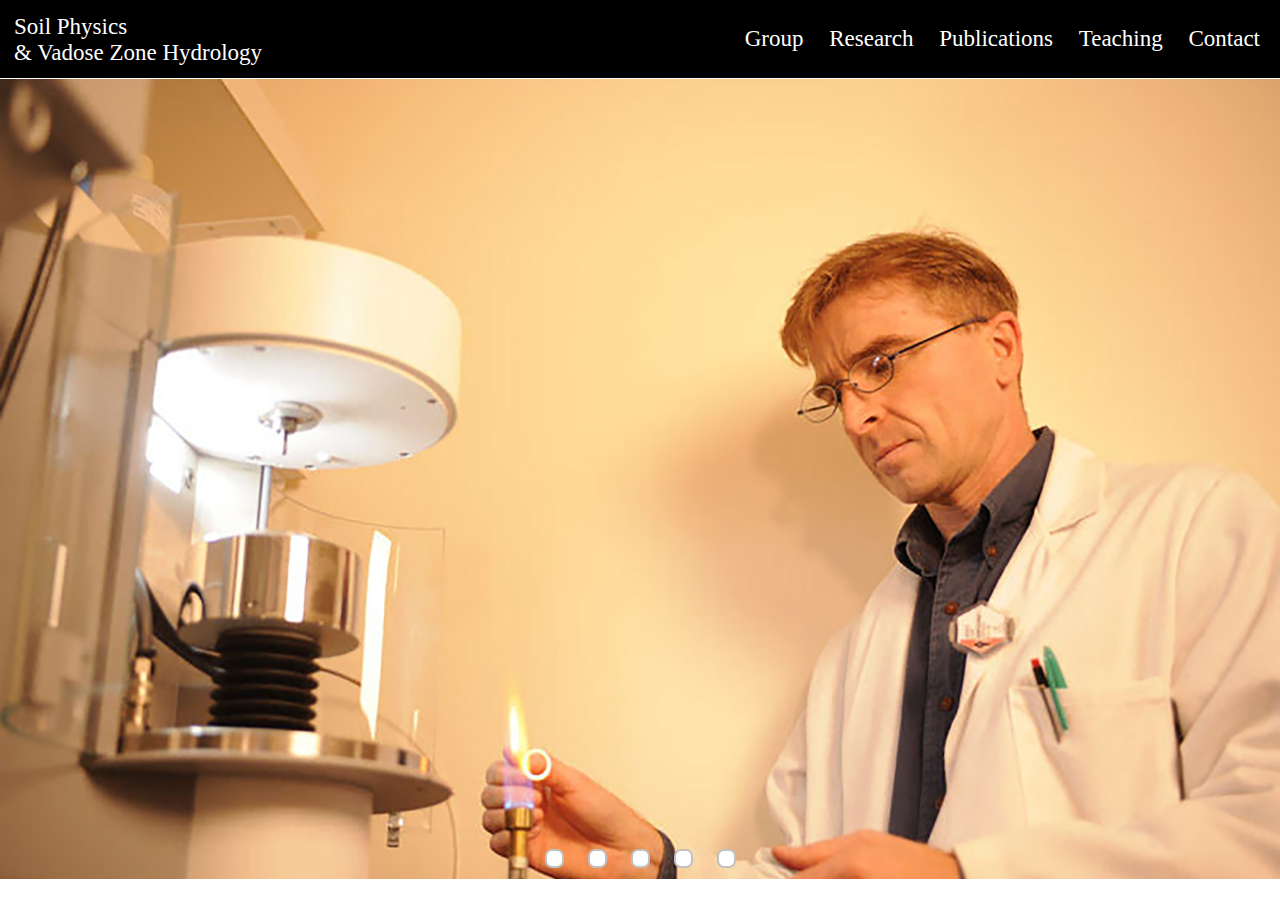
==== index.html @ 3a13abbf "Index.html with slideshow" ====
<html>
<head>

</head>
  <title>Markus Flury</title>
  <script src="https://ajax.googleapis.com/ajax/libs/jquery/3.5.1/jquery.min.js"></script>
  <link rel="stylesheet" href="scripts/style.css">
  <link rel="stylesheet" href="scripts/slideshow.css">
  <script type="application/javascript" src="scripts/slideshow.js"></script>
  <meta charset="UTF-8">
	<meta name="viewport" content="width=device-width, initial-scale=1.0" />

<body>
  <div id = "background">
    <div id = "header">
      <a href="" id = "title-link">Soil Physics <br>& Vadose Zone Hydrology</a>
      <div id = "menu">
          <a href = "">Group</a>
          <a href="">Research
          <a href ="">Publications</a>
          <a href="">Teaching</a>
          <a href="">Contact</a>
      </div>
    </div>

    <div id = "main">
      <div class="window">
        <span id="slide-1"></span>
        <span id="slide-2"></span>
        <span id="slide-3"></span>
        <span id="slide-4"></span>
        <span id="slide-5"></span>
        <div class="image-container">
          <div class = "grid-container">
            <div class = "grid-image1">
              <img src="assets/show1.jpg" class="slide">
            </div>
            <div class = "grid-image2">
              <img src="assets/show2.jpg" class="slide">
            </div>
            <div class = "grid-image3">
              <img src="assets/show3.jpg" class="slide">
            </div>
            <div class = "grid-image4">
              <img src="assets/show4.jpg" class="slide">
            </div>
            <div class = "grid-image5">
              <img src="assets/show5.jpg" class="slide">
            </div>
          </div>
        </div>
        <div class="button-container">
          <a href="#slide-1" class="slider-button"></a>
          <a href="#slide-2" class="slider-button"></a>
          <a href="#slide-3" class="slider-button"></a>
          <a href="#slide-4" class="slider-button"></a>
          <a href="#slide-5" class="slider-button"></a>
        </div>
      </div>
    </div>


    <div id = "footer">

    </div>
  </div>

</body>
</html>
---- scripts/style.css ----
.background {

}


#header {
  width: 100%;
  height: 50;
  position: fixed;
  top: 0px;
  left: 0px;
  background-color: black;
  opacity: 1;
  padding: 14px;
  font-size: 23px;

  z-index:3;
}


#main {
  top: 79px;
  position: absolute;
  width:100%;
  left: 0px;
}

#menu {
  width:fit-content;
  height: 50;
  position: fixed;
  top:0px;
  right:0px;
  text-align: right;
  margin-right: 10px;
  padding-top: 26px;

}

a {
  opacity: 1;
  text-decoration: none;
  transition: all ease-in-out .5s;
  color: white;
  margin: 10px;
  z-index:9999999;
  font-family: "Trebuchet MS";
}

#title-link {
  margin: 0px;
}

a:hover {
  border-color: white;
  opacity: .85;

}



body {
  background-color: white;
}
---- scripts/slideshow.css ----
.window {
    width: 100%;
    height: 800px;
    margin-left: auto;
    margin-right: auto;
    overflow: hidden;
    text-align: center;
}

.grid-container {
    display: grid;
    grid-template-columns: 100% 100% 100% 100% 100%;
    grid-gap: 0px;
}

.image-container {
  width: 100%;
  height: 800px;
  position: relative;
  transition: left 2s;
  -webkit-transition: left 2s;
  -moz-transition: left 2s;
  -o-transition: left 2s;
}

.image-contained > div {
  display: inline-block;
}

.slide {
  margin: 0;
  padding: 0;
  height: auto;
  width:100%;
  animation-duration: 3s;
  /* animation-name: slidein; */
}

.button-container {
  top: -40px;
  position: relative;

}

.slider-button {
	    display: inline-block;
	    height: 15px;
	    width: 15px;
	    border-radius: 7px;
	    background-color: white;
      border-style: solid;
      border-color: #c1c1c1;
      border-width: 2.6;
	}

#slide-1:target ~ .image-container {
  left: 0;
}

#slide-2:target ~ .image-container {
  left: -100%;
}

#slide-3:target ~ .image-container {
  left: -200%;
}

#slide-4:target ~ .image-container {
  left: -300%;
}

#slide-5:target ~ .image-container {
  left: -400%;
}

@keyframes slidein {
  from {
    transform: translateX(0%);
  }

  to {
    transform: translateX(-100%);
  }
}
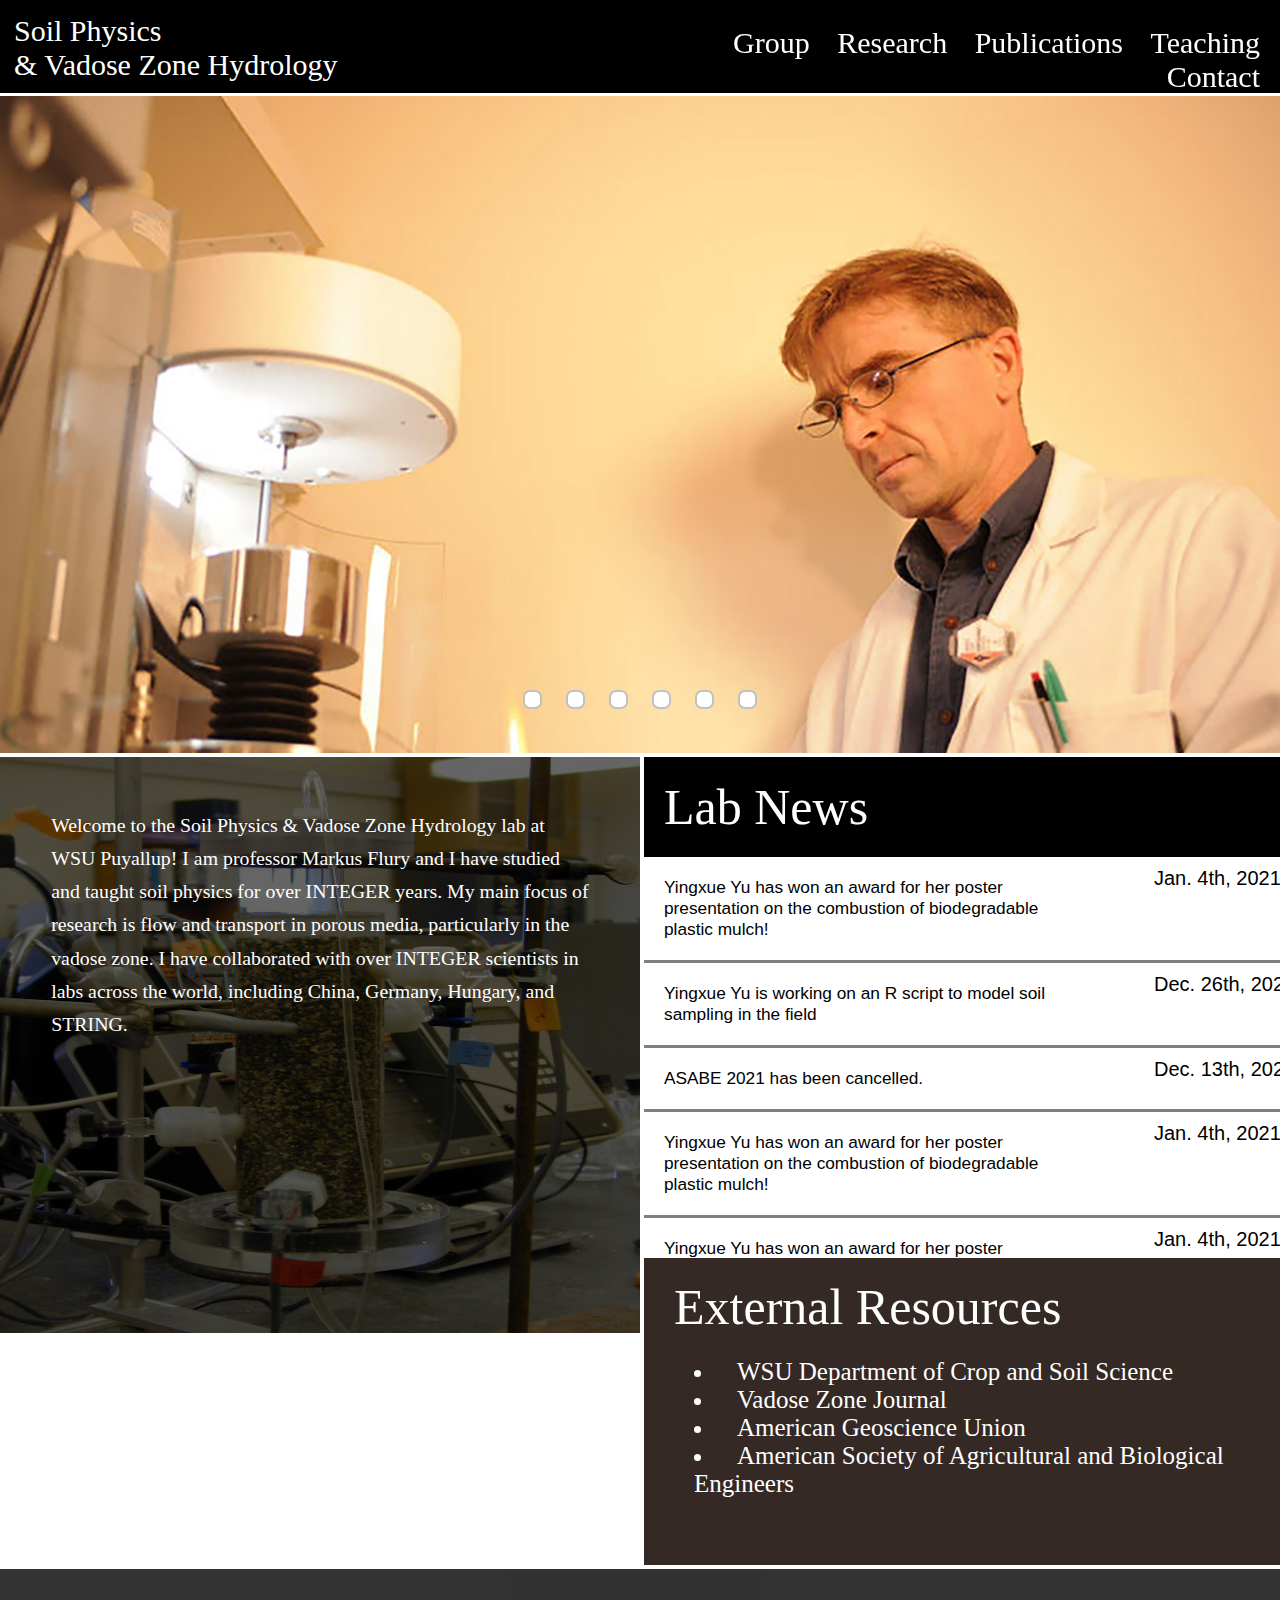
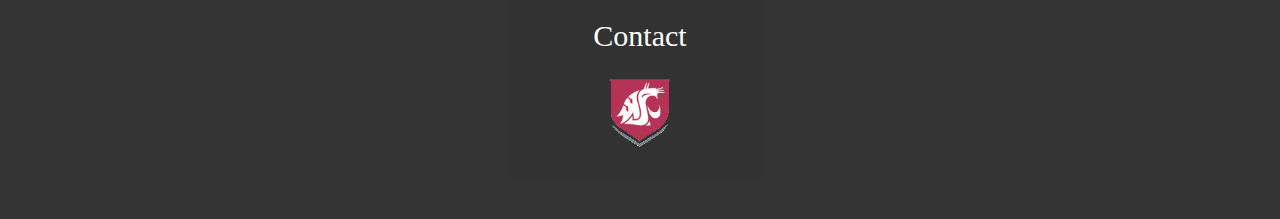
==== commit 0de988af: "Index.html complete, with filler text, no js" ====
--- a/index.html
+++ b/index.html
@@ -6,14 +6,15 @@
   <script src="https://ajax.googleapis.com/ajax/libs/jquery/3.5.1/jquery.min.js"></script>
   <link rel="stylesheet" href="scripts/style.css">
   <link rel="stylesheet" href="scripts/slideshow.css">
-  <script type="application/javascript" src="scripts/slideshow.js"></script>
+  <script type="text/x-javascript" src="scripts/vadose-scrape.js"></script>
   <meta charset="UTF-8">
 	<meta name="viewport" content="width=device-width, initial-scale=1.0" />
 
 <body>
-  <div id = "background">
     <div id = "header">
-      <a href="" id = "title-link">Soil Physics <br>& Vadose Zone Hydrology</a>
+      <div class = "title-link">
+      <a href="index.html" class = "title-link">Soil Physics <br>& Vadose Zone Hydrology</a>
+    </div>
       <div id = "menu">
           <a href = "">Group</a>
           <a href="">Research
@@ -24,14 +25,15 @@
     </div>
 
     <div id = "main">
-      <div class="window">
+      <div class="slideshow">
         <span id="slide-1"></span>
         <span id="slide-2"></span>
         <span id="slide-3"></span>
         <span id="slide-4"></span>
         <span id="slide-5"></span>
+        <span id="slide-6"></span>
         <div class="image-container">
-          <div class = "grid-container">
+          <div class = "slideshow-grid">
             <div class = "grid-image1">
               <img src="assets/show1.jpg" class="slide">
             </div>
@@ -47,6 +49,9 @@
             <div class = "grid-image5">
               <img src="assets/show5.jpg" class="slide">
             </div>
+            <div class = "grid-image6">
+              <img src="assets/show6.jpg" class="slide">
+            </div>
           </div>
         </div>
         <div class="button-container">
@@ -55,13 +60,124 @@
           <a href="#slide-3" class="slider-button"></a>
           <a href="#slide-4" class="slider-button"></a>
           <a href="#slide-5" class="slider-button"></a>
+          <a href="#slide-6" class="slider-button"></a>
         </div>
       </div>
+
+      <div id = "bottom-half-grid">
+        <div id = "left-column">
+            <img src="assets/column.jpg" id = "column-image">
+            <div id = "welcome-text">
+              Welcome to the Soil Physics & Vadose Zone Hydrology lab at WSU
+              Puyallup! I am professor Markus Flury and I have studied and
+              taught soil physics for over INTEGER years. My main focus of
+              research is flow and transport in porous media, particularly in
+              the vadose zone. I have collaborated with over INTEGER scientists
+              in labs across the world, including China, Germany, Hungary, and
+              STRING.
+            </div>
+            <!-- </div> -->
+            <div id = "podcast">
+              <iframe width="100%" height="100%" scrolling="no" frameborder="no" allow="autoplay" src="https://w.soundcloud.com/player/?url=https%3A//api.soundcloud.com/tracks/964019272&color=%23cd3040&auto_play=false&hide_related=false&show_comments=true&show_user=true&show_reposts=false&show_teaser=true&visual=true"></iframe>
+              <div id = "soundcloud">
+                <a href="https://soundcloud.com/andrew-flury-495103738" title="Andrew Flury" target="_blank">Andrew Flury</a>
+                <a href="https://soundcloud.com/andrew-flury-495103738/markus-flury-on-the-plastic-shift" title="Markus Flury on The Plastic Shift" target="_blank">Markus Flury on The Plastic Shift</a>
+              </div>
+            </div>
+        </div>
+        <div id = "right-column">
+            <div id = "lab-news">
+              <div id = "lab-header">
+                <div id = "lab-title">
+                  Lab News
+                </div>
+              </div>
+              <div class = "entries">
+                <div class = "entry">
+                  <div class = "entry-text">
+                    Yingxue Yu has won an award for her poster presentation on the
+                    combustion of biodegradable plastic mulch!
+                  </div>
+                  <div class = "date">
+                      Jan. 4th, 2021
+                  </div>
+                </div>
+                <div class = "entry">
+                  <div class = "entry-text">
+                    Yingxue Yu is working on an R script to model soil sampling in
+                    the field
+                  </div>
+                  <div class = "date">
+                      Dec. 26th, 2020
+                  </div>
+                </div>
+                <div class = "entry">
+                  <div class = "entry-text">
+                    ASABE 2021 has been cancelled.
+                  </div>
+                  <div class = "date">
+                      Dec. 13th, 2020
+                  </div>
+                </div>
+                <div class = "entry">
+                  <div class = "entry-text">
+                    Yingxue Yu has won an award for her poster presentation on the
+                    combustion of biodegradable plastic mulch!
+                  </div>
+                  <div class = "date">
+                      Jan. 4th, 2021
+                  </div>
+                </div>
+                <div class = "entry">
+                  <div class = "entry-text">
+                    Yingxue Yu has won an award for her poster presentation on the
+                    combustion of biodegradable plastic mulch!
+                  </div>
+                  <div class = "date">
+                      Jan. 4th, 2021
+                  </div>
+                </div>
+                <div class = "entry">
+                  <div class = "entry-text">
+                    Yingxue Yu has won an award for her poster presentation on the
+                    combustion of biodegradable plastic mulch!
+                  </div>
+                  <div class = "date">
+                      Jan. 4th, 2021
+                  </div>
+                </div>
+                <div class = "entry">
+                  <div class = "entry-text">
+                    Yingxue Yu has won an award for her poster presentation on the
+                    combustion of biodegradable plastic mulch!
+                  </div>
+                  <div class = "date">
+                      Jan. 4th, 2021
+                  </div>
+                </div>
+              </div>
+            </div>
+
+            <div id = "external-resources">
+              <div id = "external-resource-header">
+                <div id = "external-resource-header-text">
+                  External Resources
+                </div>
+              </div>
+              <div id = "external-resource-links">
+                <li><a href="https://duckduckgo.com/?t=ffab&q=wsu+crop+and+soil+science&ia=web"
+                  target="_blank">WSU Department of Crop and Soil Science</a></li>
+                <li><a href="https://acsess.onlinelibrary.wiley.com/journal/15391663" target="_blank">Vadose Zone Journal</a></li>
+                <li><a href="https://www.agu.org/" target="_blank">American Geoscience Union</a></li>
+                <li><a href="https://www.asabe.org/" target="_blank">American Society of Agricultural and Biological Engineers</a></li>
+              </div>
+        </div>
+
+      </div>
     </div>
-
-
     <div id = "footer">
-
+      <a href="mailto: flury@wsu.edu">Contact</a> <br>
+      <a href="https://css.wsu.edu/people/faculty/markus-flury/" target="_blank"><img src="assets/wsu.png" id="wsu-icon"></a>
     </div>
   </div>
 
--- a/scripts/style.css
+++ b/scripts/style.css
@@ -1,32 +1,47 @@
-.background {
-
-}
-
+/*Universal styles */
+
+a {
+  opacity: 1;
+  text-decoration: none;
+  transition: all ease-in-out .5s;
+  color: white;
+  margin: 10px;
+  z-index:9999999;
+}
+
+a:hover {
+  border-color: white;
+  opacity: .85;
+}
+
+html, body {
+    margin: 0;
+    padding: 0;
+}
+
+body {
+  background-color: white;
+  font-family: "Trebuchet MS";
+}
+
+/* Header stuff */
 
 #header {
   width: 100%;
-  height: 50;
+  height: 65;
   position: fixed;
   top: 0px;
   left: 0px;
   background-color: black;
   opacity: 1;
   padding: 14px;
-  font-size: 23px;
-
-  z-index:3;
-}
-
-
-#main {
-  top: 79px;
-  position: absolute;
-  width:100%;
-  left: 0px;
+  font-size: 30px;
+  z-index: 3;
 }
 
 #menu {
-  width:fit-content;
+  width:50%;
+  height: fit-content;
   height: 50;
   position: fixed;
   top:0px;
@@ -34,31 +49,209 @@
   text-align: right;
   margin-right: 10px;
   padding-top: 26px;
-
-}
-
-a {
+  z-index: 2;
+}
+
+.title-link {
+  padding: 0px;
+  z-index:99999999;
+  margin: 0px;
+  width: 30%;
+}
+
+
+/* Main body */
+
+#main {
+  position: relative;
+  top: 93px;
+  width:100%;
+  height: 80vw;
+  z-index: 0;
+}
+
+#bottom-half-grid {
+  display: grid;
+  width: 100%;
+  grid-template-columns: 50% 50%;
+  grid-gap: 4px;
+  position: relative;
+  top: 7px;
+}
+
+
+#left-column {
+  height: 45vw;
+  display: inline-block;
+  position: relative;
+}
+
+#column-image {
+  height: 100%;
+  width: 100%;
+  position: relative;
+  z-index: 0;
+}
+
+#welcome-background {
+  height: 100%;
+  width: 100%;
+  position: absolute;
+  background: black;
+  opacity: .8;
+}
+
+#welcome-text {
+  color: white;
+  position: absolute;
+  top: 0px;
+  bottom: 0px;
+  background-color: rgba(0, 0, 0, .6);
+  font-size: 1.55vw;
+  z-index: 1;
+  padding: 4vw;
+  text-align: left;
+  line-height: 2.6vw;
+}
+
+#soundcloud {
+  font-size: 10px;
+  color: #cccccc;
+  word-break: normal;
+  overflow: hidden;
+  white-space: nowrap;
+  text-overflow: ellipsis;
+  font-family: Interstate,Lucida Grande,Lucida Sans Unicode,Lucida Sans,Garuda,Verdana,Tahoma,sans-serif;
+  font-weight: 100;"
+}
+
+#podcast {
+  height: 18.7vw;
+  width: 100%;
+}
+
+#right-column {
+  height: 60vw;
+  /* margin: 10px; */
+  display: inline-block;
+  background-color: #996515;
   opacity: 1;
-  text-decoration: none;
-  transition: all ease-in-out .5s;
-  color: white;
+  color: black;
+  font-size: 1.95vw;
+}
+
+
+#lab-news {
+  height: 60%;
+  background-color: #000000;
+  color: white;
+  padding: 20px;
+  position: relative;
+}
+
+#lab-header {
+  z-index: 5;
+  position: absolute;
+  background-color: inherit;
+  height: 89px;
+  width: 100%;
+  top: 0px;
+  left: 0px;
+  padding-left: 0px;
+}
+
+#lab-title {
+  position: absolute;
+  top: 23%;
+  left: 20px;
+  font-size: 50px;
+}
+
+
+.entries {
+  overflow-x: hidden;
+  overflow-y: auto;
+  height: 100%;
+  position: absolute;
+  left: -0px;
+  top: 0px;
+  z-index: 0;
+  font-family: Arial;
+}
+
+
+
+.entry {
+  padding: 20px;
+  width: 100%;
+  font-size: 1.35vw;
+  position: relative;
+  background-color: rgba(255, 255, 255, 1);
+  border-bottom-style: solid;
+  border-color: grey;
+  top: 100px;
+  color: black;
+}
+
+.entry-text {
+  width: 60%;
+
+}
+
+.date {
+  height: 100%;
+  right: -30px;
+  width: 200px;
+  top:10;
+  position: absolute;
+  font-size: 20px;
+}
+
+
+#external-resources {
+  height: 40%;
+  background-color: #342925;
+  font-size: 50px;
+  position: relative;
+  left: 0;
+  color: white;
+}
+
+#external-resource-header {
+  color: white;
+  position: absolute;
+  top: 20px;
+  left: 30px;
+
+}
+
+
+#external-resource-links {
+  font-size: 25px;
+  position: absolute;
+  top: 100px;
+  left: 50px;
+}
+/* Footer stuff */
+
+#footer {
+  width: 100%;
+  height: 150px;
+  background-color: black;
+  opacity: .8;
+  color: white;
+  text-align: center;
+  position: relative;
+  padding-top: 50px;
+  padding-bottom: 50px;
+  bottom: 0;
+  font-size: 30px;
+  margin-top: 11px;
+  top: 40px;
+}
+
+#wsu-icon {
+  width: 90px;
+  height: 90px;
   margin: 10px;
-  z-index:9999999;
-  font-family: "Trebuchet MS";
-}
-
-#title-link {
-  margin: 0px;
-}
-
-a:hover {
-  border-color: white;
-  opacity: .85;
-
-}
-
-
-
-body {
-  background-color: white;
-}
+}
--- a/scripts/slideshow.css
+++ b/scripts/slideshow.css
@@ -1,57 +1,83 @@
-.window {
-    width: 100%;
-    height: 800px;
-    margin-left: auto;
-    margin-right: auto;
-    overflow: hidden;
-    text-align: center;
+.slideshow {
+  width: 100%;
+  height: auto;
+  margin-left: auto;
+  margin-right: auto;
+  overflow: hidden;
+  text-align: center;
+  position:relative;
+  top: 3px;
 }
 
-.grid-container {
-    display: grid;
-    grid-template-columns: 100% 100% 100% 100% 100%;
-    grid-gap: 0px;
+.slideshow-grid {
+  display: grid;
+  grid-template-columns: 100% 100% 100% 100% 100% 100%;
+  grid-gap: 0px;
+
 }
+
+/* .image-container > * {
+  animation: 15s autoplay infinite ease-in-out;
+} */
+
+@keyframes autoplay {
+  0% {left: 100%} /*Where the first picture starts*/
+  4% {left: 0%}
+  16.67% {left: 0%}
+  20.67% {left: -100%}
+  33.33% {left: -100%}
+  37.33% {left: -200%}
+  50% {left:-200%}
+  54% {left: -300%}
+  66.67% {left:-300%}
+  70.67% {left: -400%}
+  83.33% {left: -400%}
+  87.33% {left: -500%}
+  100% {left: -500%}
+
+
+}
+
 
 .image-container {
   width: 100%;
-  height: 800px;
+  height: 60%;
   position: relative;
   transition: left 2s;
   -webkit-transition: left 2s;
   -moz-transition: left 2s;
   -o-transition: left 2s;
+  animation: 18s autoplay infinite ease-in-out;
 }
 
-.image-contained > div {
-  display: inline-block;
-}
 
 .slide {
   margin: 0;
   padding: 0;
   height: auto;
   width:100%;
-  animation-duration: 3s;
   /* animation-name: slidein; */
 }
 
 .button-container {
-  top: -40px;
+  top: -30px;
   position: relative;
+  z-index: 99999999;
+
 
 }
+.slider-button {
+  display: inline-block;
+  height: 15px;
+  width: 15px;
+  border-radius: 7px;
+  background-color: white;
+  border-style: solid;
+  border-color: #c1c1c1;
+  border-width: 2.6;
+}
 
-.slider-button {
-	    display: inline-block;
-	    height: 15px;
-	    width: 15px;
-	    border-radius: 7px;
-	    background-color: white;
-      border-style: solid;
-      border-color: #c1c1c1;
-      border-width: 2.6;
-	}
+
 
 #slide-1:target ~ .image-container {
   left: 0;
@@ -73,12 +99,6 @@
   left: -400%;
 }
 
-@keyframes slidein {
-  from {
-    transform: translateX(0%);
-  }
-
-  to {
-    transform: translateX(-100%);
-  }
+#slide-6:target ~ .image-container {
+  left: -500%;
 }
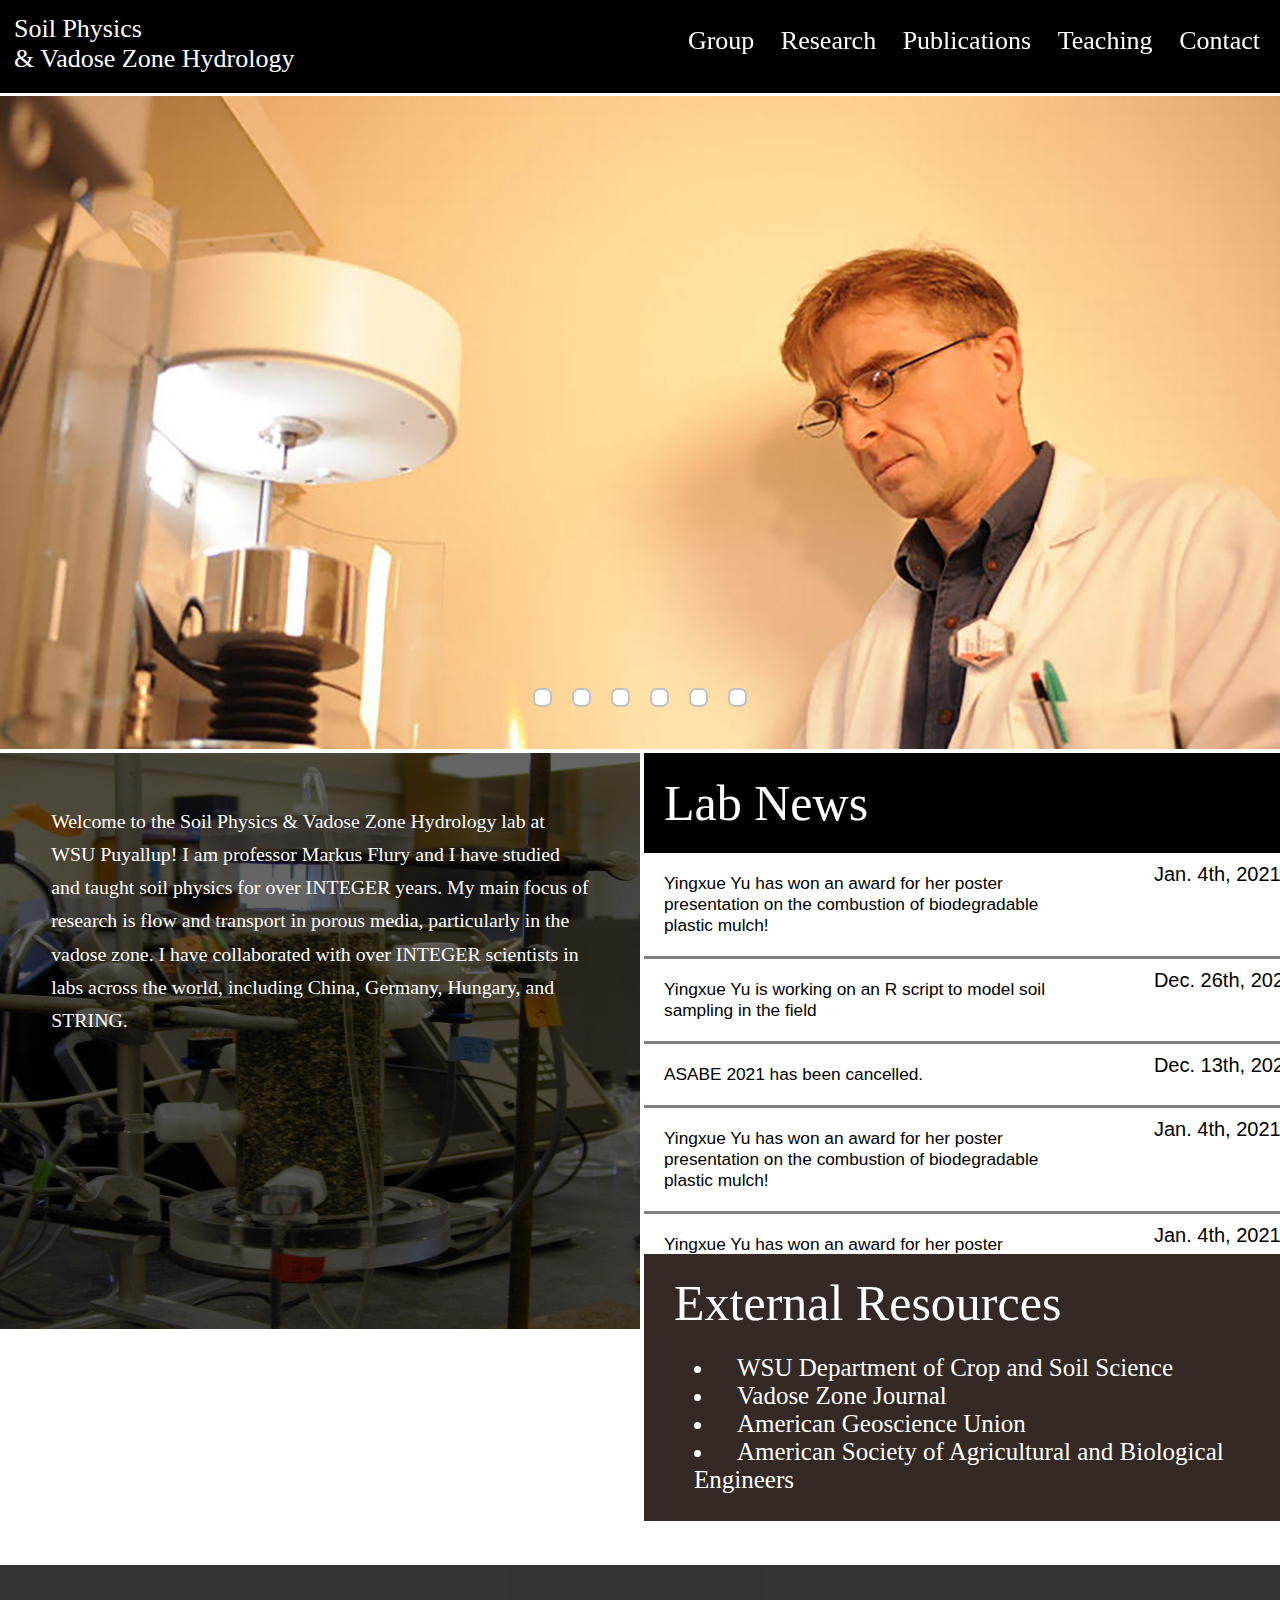
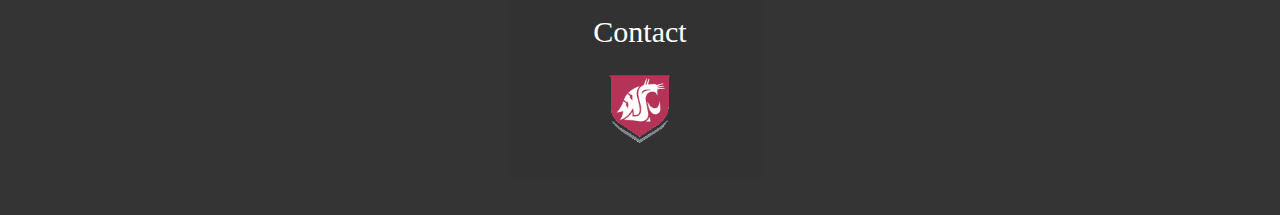
==== commit 129be39e: "Slideshow buttons working" ====
--- a/index.html
+++ b/index.html
@@ -6,7 +6,7 @@
   <script src="https://ajax.googleapis.com/ajax/libs/jquery/3.5.1/jquery.min.js"></script>
   <link rel="stylesheet" href="scripts/style.css">
   <link rel="stylesheet" href="scripts/slideshow.css">
-  <script type="text/x-javascript" src="scripts/vadose-scrape.js"></script>
+  <script type="text/javascript" src="scripts/slideshow.js"></script>
   <meta charset="UTF-8">
 	<meta name="viewport" content="width=device-width, initial-scale=1.0" />
 
@@ -52,15 +52,33 @@
             <div class = "grid-image6">
               <img src="assets/show6.jpg" class="slide">
             </div>
+            <div class = "grid-image7">
+              <img src="assets/show1.jpg" class="slide">
+            </div>
+            <div class = "grid-image2">
+              <img src="assets/show2.jpg" class="slide">
+            </div>
+            <div class = "grid-image3">
+              <img src="assets/show3.jpg" class="slide">
+            </div>
+            <div class = "grid-image4">
+              <img src="assets/show4.jpg" class="slide">
+            </div>
+            <div class = "grid-image5">
+              <img src="assets/show5.jpg" class="slide">
+            </div>
+            <div class = "grid-image6">
+              <img src="assets/show6.jpg" class="slide">
+            </div>
           </div>
         </div>
         <div class="button-container">
-          <a href="#slide-1" class="slider-button"></a>
-          <a href="#slide-2" class="slider-button"></a>
-          <a href="#slide-3" class="slider-button"></a>
-          <a href="#slide-4" class="slider-button"></a>
-          <a href="#slide-5" class="slider-button"></a>
-          <a href="#slide-6" class="slider-button"></a>
+          <div class="slider-button" id = "button1"></div>
+          <div class="slider-button" id = "button2"></div>
+          <div class="slider-button" id = "button3"></div>
+          <div class="slider-button" id = "button4"></div>
+          <div class="slider-button" id = "button5"></div>
+          <div class="slider-button" id = "button6"></div>
         </div>
       </div>
 
--- a/scripts/style.css
+++ b/scripts/style.css
@@ -17,6 +17,7 @@
 html, body {
     margin: 0;
     padding: 0;
+    width: 100%;
 }
 
 body {
@@ -35,7 +36,7 @@
   background-color: black;
   opacity: 1;
   padding: 14px;
-  font-size: 30px;
+  font-size: 26px;
   z-index: 3;
 }
 
@@ -73,10 +74,11 @@
 #bottom-half-grid {
   display: grid;
   width: 100%;
-  grid-template-columns: 50% 50%;
+  grid-template-columns: 50% 49.5%;
   grid-gap: 4px;
   position: relative;
   top: 7px;
+  overflow: hidden;
 }
 
 
@@ -133,6 +135,7 @@
 #right-column {
   height: 60vw;
   /* margin: 10px; */
+  width: 101%;
   display: inline-block;
   background-color: #996515;
   opacity: 1;
--- a/scripts/slideshow.css
+++ b/scripts/slideshow.css
@@ -1,41 +1,131 @@
 .slideshow {
   width: 100%;
   height: auto;
-  margin-left: auto;
-  margin-right: auto;
+  margin-left: 0px;
+  margin-right: 0px;
   overflow: hidden;
   text-align: center;
-  position:relative;
+  position: relative;
   top: 3px;
 }
 
 .slideshow-grid {
   display: grid;
-  grid-template-columns: 100% 100% 100% 100% 100% 100%;
+  grid-template-columns: 100% 100% 100% 100% 100% 100% 100% 100% 100% 100% 100% 100%;
   grid-gap: 0px;
+  margin: 0px;
+  width: 100%;
+  position: relative;
 
 }
 
-/* .image-container > * {
-  animation: 15s autoplay infinite ease-in-out;
-} */
 
-@keyframes autoplay {
-  0% {left: 100%} /*Where the first picture starts*/
-  4% {left: 0%}
-  16.67% {left: 0%}
-  20.67% {left: -100%}
-  33.33% {left: -100%}
-  37.33% {left: -200%}
-  50% {left:-200%}
-  54% {left: -300%}
-  66.67% {left:-300%}
-  70.67% {left: -400%}
-  83.33% {left: -400%}
-  87.33% {left: -500%}
-  100% {left: -500%}
+/*Animation starting at photo 1 */
+@keyframes autoplay1 {
+  0% {left: 0%} /*Where the first picture starts*/
+  12.67% {left: 0%}
+  16.67% {left: -100%}
+  29.33% {left: -100%}
+  33.33% {left: -200%}
+  46% {left:-200%}
+  50% {left: -300%}
+  62.67% {left:-300%}
+  66.67% {left: -400%}
+  79.33% {left: -400%}
+  83.33% {left: -500%}
+  96% {left: -500%}
+  100% {left: -600%}
+}
 
 
+/*Animation starting at photo 2 */
+@keyframes autoplay2 {
+  0% {left: -100%} /*Where the first picture starts*/
+  12.67% {left: -100%}
+  16.67% {left: -200%}
+  29.33% {left: -200%}
+  33.33% {left: -300%}
+  46% {left:-300%}
+  50% {left: -400%}
+  62.67% {left:-400%}
+  66.67% {left: -500%}
+  79.33% {left: -500%}
+  83.33% {left: -600%}
+  96% {left: -600%}
+  100% {left: -700%}
+}
+
+/*Animation starting at photo 3 */
+@keyframes autoplay3 {
+  0% {left: -200%} /*Where the first picture starts*/
+  12.67% {left: -200%}
+  16.67% {left: -300%}
+  29.33% {left: -300%}
+  33.33% {left: -400%}
+  46% {left:-400%}
+  50% {left: -500%}
+  62.67% {left:-500%}
+  66.67% {left: -600%}
+  79.33% {left: -600%}
+  83.33% {left: -700%}
+  96% {left: -700%}
+  100% {left: -800%}
+}
+
+/*Animation starting at photo 4 */
+@keyframes autoplay4 {
+  0% {left: -300%} /*Where the first picture starts*/
+  12.67% {left: -300%}
+  16.67% {left: -400%}
+  29.33% {left: -400%}
+  33.33% {left: -500%}
+  46% {left:-500%}
+  50% {left: -600%}
+  62.67% {left:-600%}
+  66.67% {left: -700%}
+  79.33% {left: -700%}
+  83.33% {left: -800%}
+  96% {left: -800%}
+  100% {left: -900%}
+}
+
+/*Animation starting at photo 5 */
+@keyframes autoplay5 {
+  0% {left: -400%} /*Where the first picture starts*/
+  12.67% {left: -400%}
+  16.67% {left: -500%}
+  29.33% {left: -500%}
+  33.33% {left: -600%}
+  46% {left:-600%}
+  50% {left: -700%}
+  62.67% {left:-700%}
+  66.67% {left: -800%}
+  79.33% {left: -800%}
+  83.33% {left: -900%}
+  96% {left: -900%}
+  100% {left: -1000%}
+}
+
+/*Animation starting at photo 6 */
+@keyframes autoplay6 {
+  0% {left: -500%} /*Where the first picture starts*/
+  12.67% {left: -500%}
+  16.67% {left: -600%}
+  29.33% {left: -600%}
+  33.33% {left: -700%}
+  46% {left:-700%}
+  50% {left: -800%}
+  62.67% {left:-800%}
+  66.67% {left: -900%}
+  79.33% {left: -900%}
+  83.33% {left: -1000%}
+  96% {left: -1000%}
+  100% {left: -1100%}
+}
+
+@keyframes slide-by-1 {
+  0% {left: -100%}
+  100% {left: 0%}
 }
 
 
@@ -47,7 +137,7 @@
   -webkit-transition: left 2s;
   -moz-transition: left 2s;
   -o-transition: left 2s;
-  animation: 18s autoplay infinite ease-in-out;
+  animation: 24s autoplay1 infinite ease-in-out;
 }
 
 
@@ -56,14 +146,13 @@
   padding: 0;
   height: auto;
   width:100%;
-  /* animation-name: slidein; */
 }
 
 .button-container {
   top: -30px;
   position: relative;
   z-index: 99999999;
-
+  display: inline-block;
 
 }
 .slider-button {
@@ -75,30 +164,12 @@
   border-style: solid;
   border-color: #c1c1c1;
   border-width: 2.6;
+  cursor: pointer;
+  margin: 8px;
+  transition: all ease-in-out .2s;
 }
 
-
-
-#slide-1:target ~ .image-container {
-  left: 0;
+.slider-button:hover {
+  border-color: white;
+  opacity: .85;
 }
-
-#slide-2:target ~ .image-container {
-  left: -100%;
-}
-
-#slide-3:target ~ .image-container {
-  left: -200%;
-}
-
-#slide-4:target ~ .image-container {
-  left: -300%;
-}
-
-#slide-5:target ~ .image-container {
-  left: -400%;
-}
-
-#slide-6:target ~ .image-container {
-  left: -500%;
-}
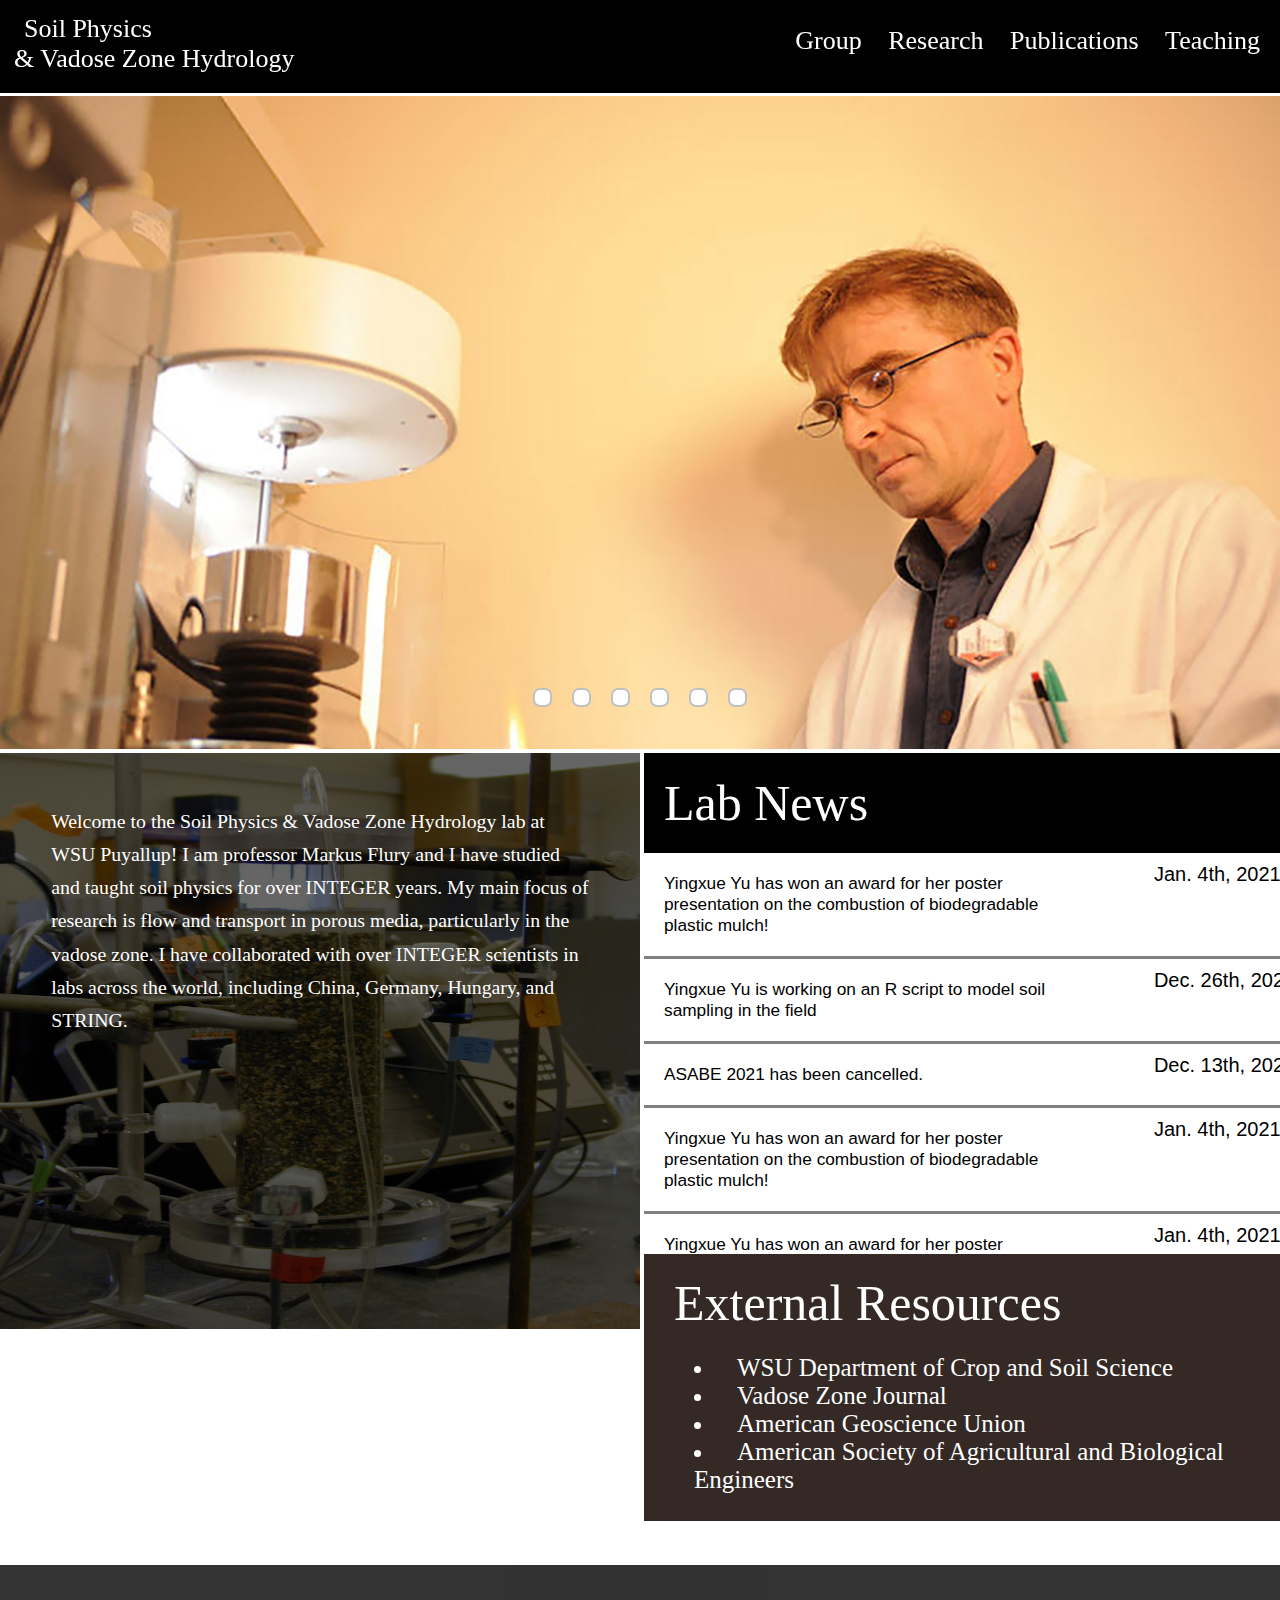
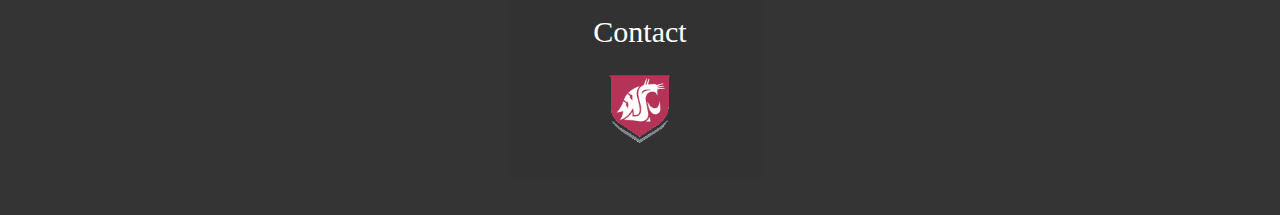
==== commit 8a75978e: "Menu shrinking half done" ====
--- a/index.html
+++ b/index.html
@@ -6,21 +6,21 @@
   <script src="https://ajax.googleapis.com/ajax/libs/jquery/3.5.1/jquery.min.js"></script>
   <link rel="stylesheet" href="scripts/style.css">
   <link rel="stylesheet" href="scripts/slideshow.css">
+  <script type="text/javascript" src="scripts/utils.js"></script>
   <script type="text/javascript" src="scripts/slideshow.js"></script>
   <meta charset="UTF-8">
 	<meta name="viewport" content="width=device-width, initial-scale=1.0" />
 
 <body>
     <div id = "header">
-      <div class = "title-link">
-      <a href="index.html" class = "title-link">Soil Physics <br>& Vadose Zone Hydrology</a>
-    </div>
+      <div id = "title-link">
+        <a href="index.html" class = "title-link">Soil Physics <br>& Vadose Zone Hydrology</a>
+      </div>
       <div id = "menu">
-          <a href = "">Group</a>
-          <a href="">Research
-          <a href ="">Publications</a>
-          <a href="">Teaching</a>
-          <a href="">Contact</a>
+          <a href = "" id = "group">Group</a>
+          <a href="" id = "research">Research
+          <a href ="" id = "publications">Publications</a>
+          <a href="" id = "teaching">Teaching</a>
       </div>
     </div>
 
--- a/scripts/style.css
+++ b/scripts/style.css
@@ -41,8 +41,7 @@
 }
 
 #menu {
-  width:50%;
-  height: fit-content;
+  width:640px;
   height: 50;
   position: fixed;
   top:0px;
@@ -50,14 +49,100 @@
   text-align: right;
   margin-right: 10px;
   padding-top: 26px;
-  z-index: 2;
-}
-
-.title-link {
+  z-index: 120;
+}
+
+#title-link {
   padding: 0px;
-  z-index:99999999;
+  z-index:120;
   margin: 0px;
-  width: 30%;
+  width: 300px;
+  position: fixed;
+}
+
+
+@media screen and (max-width: 960px) {
+
+  #publications {
+    animation-name: publication-slide;
+    animation-duration: 1s;
+    animation-delay: 0s;
+    animation-timing-function: ease-in-out;
+    position: relative;
+    left: 130px;
+    opacity: 0;
+  }
+
+  #research {
+    animation-name: research-slide;
+    animation-duration: 1s;
+    animation-delay: 0s;
+    animation-timing-function: ease-in-out;
+    position: relative;
+    left: 295px;
+    opacity: 0;
+  }
+
+  #group {
+    animation-name: group-slide;
+    animation-duration: 1s;
+    animation-delay: 0s;
+    animation-timing-function: ease-in-out;
+    position: relative;
+    left: 432px;
+    opacity: 0;
+  }
+
+  #teaching {
+    animation-name: teaching-ani;
+    animation-duration: 1s;
+    animation-delay: 0s;
+    animation-timing-function: ease-in-out;
+    opacity: 0;
+  }
+
+  @keyframes publication-slide {
+    0% {
+      left: 0px;
+      opacity: 1
+    }
+    100% {
+      left: 130px;
+      opacity: 0;
+    }
+  }
+
+  @keyframes research-slide {
+    0% {
+      left: 0px;
+      opacity: 1
+    }
+    100% {
+      left: 295px;
+      opacity: 0;
+    }
+  }
+
+  @keyframes group-slide {
+    0% {
+      left: 0px;
+      opacity: 1;
+    }
+    100% {
+      left: 432px;
+      opacity: 0;
+    }
+  }
+
+  @keyframes teaching-ani {
+    0% {
+      opacity: 1;
+    }
+    100% {
+      opacity: 0;
+    }
+  }
+
 }
 
 
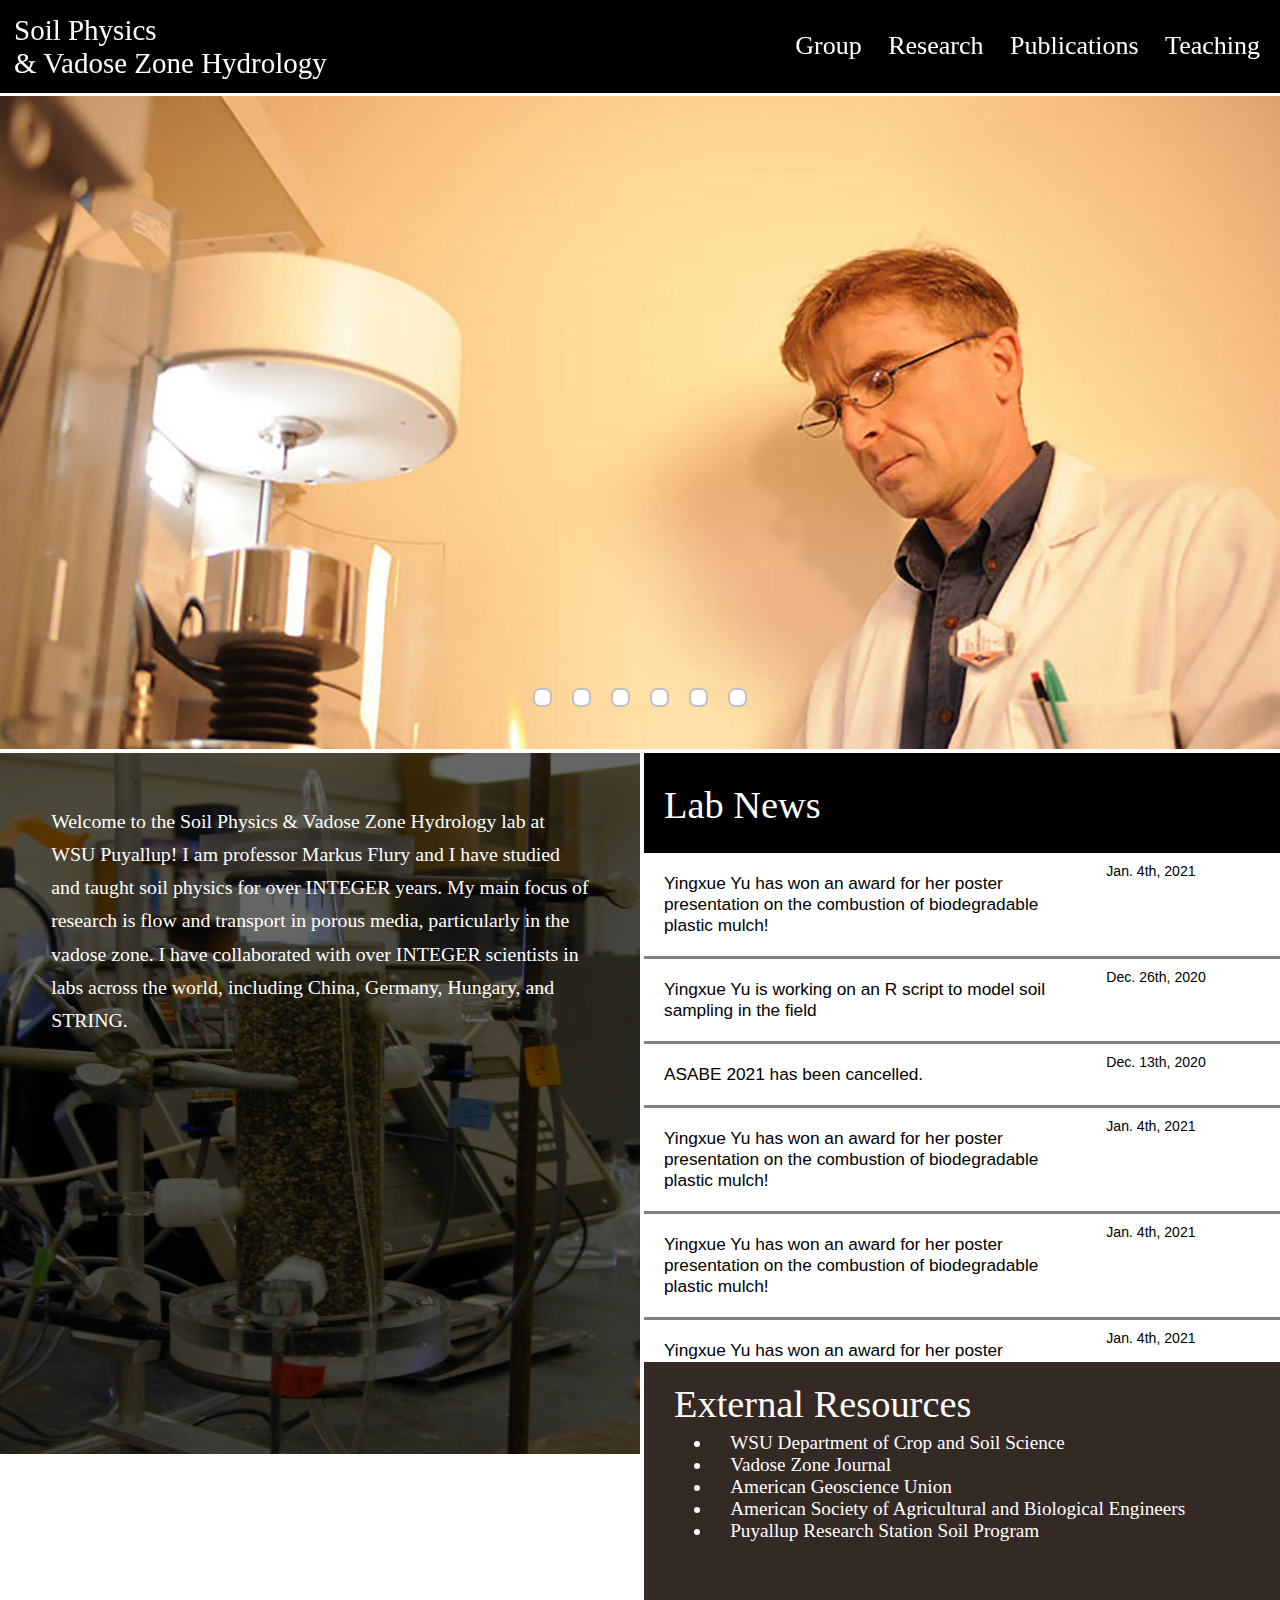
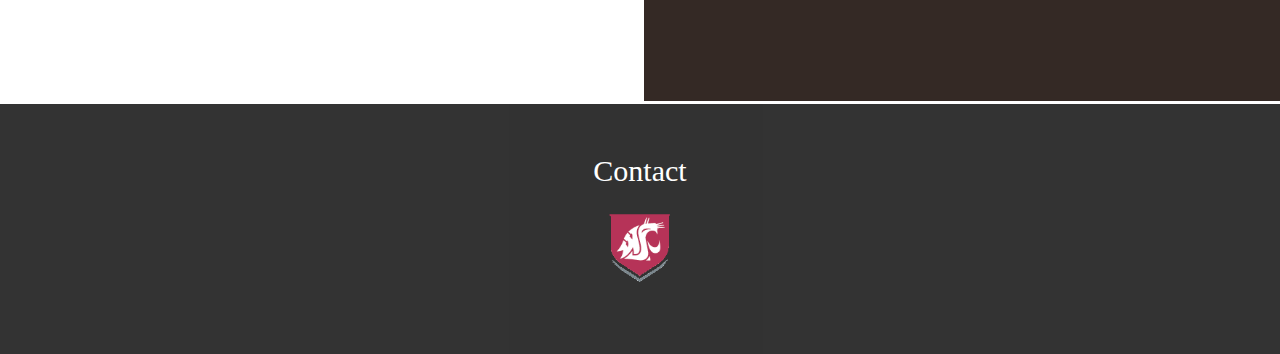
==== commit 81845248: "Group.html built" ====
--- a/index.html
+++ b/index.html
@@ -1,7 +1,7 @@
 <html>
 <head>
 
-</head>
+
   <title>Markus Flury</title>
   <script src="https://ajax.googleapis.com/ajax/libs/jquery/3.5.1/jquery.min.js"></script>
   <link rel="stylesheet" href="scripts/style.css">
@@ -10,17 +10,26 @@
   <script type="text/javascript" src="scripts/slideshow.js"></script>
   <meta charset="UTF-8">
 	<meta name="viewport" content="width=device-width, initial-scale=1.0" />
-
+</head>
 <body>
     <div id = "header">
       <div id = "title-link">
         <a href="index.html" class = "title-link">Soil Physics <br>& Vadose Zone Hydrology</a>
       </div>
       <div id = "menu">
-          <a href = "" id = "group">Group</a>
+          <a href = "group.html" id = "group">Group</a>
           <a href="" id = "research">Research
           <a href ="" id = "publications">Publications</a>
-          <a href="" id = "teaching">Teaching</a>
+          <a href="teaching.html" id = "teaching">Teaching</a>
+          <div id = "menu-icon-div">
+            <img src="assets/menu-icon.png" id = "menu-icon">
+          </div>
+      </div>
+      <div id = "menu-small">
+        <div id = "group-small"><a href = "">Group</a></div>
+        <div id = "research-small"><a href="">Research</a></div>
+        <div id = "publications-small"><a href ="">Publications</a></div>
+        <div id = "teaching-small"><a href="teaching.html">Teaching</a></div>
       </div>
     </div>
 
@@ -178,16 +187,15 @@
 
             <div id = "external-resources">
               <div id = "external-resource-header">
-                <div id = "external-resource-header-text">
                   External Resources
-                </div>
               </div>
               <div id = "external-resource-links">
-                <li><a href="https://duckduckgo.com/?t=ffab&q=wsu+crop+and+soil+science&ia=web"
+                <li><a href="https://css.wsu.edu/"
                   target="_blank">WSU Department of Crop and Soil Science</a></li>
                 <li><a href="https://acsess.onlinelibrary.wiley.com/journal/15391663" target="_blank">Vadose Zone Journal</a></li>
                 <li><a href="https://www.agu.org/" target="_blank">American Geoscience Union</a></li>
                 <li><a href="https://www.asabe.org/" target="_blank">American Society of Agricultural and Biological Engineers</a></li>
+                <li><a href = "https://puyallup.wsu.edu/soils/" target = "_blank">Puyallup Research Station Soil Program</a></li>
               </div>
         </div>
 
--- a/scripts/style.css
+++ b/scripts/style.css
@@ -6,7 +6,7 @@
   transition: all ease-in-out .5s;
   color: white;
   margin: 10px;
-  z-index:9999999;
+  z-index: 0;
 }
 
 a:hover {
@@ -37,114 +37,223 @@
   opacity: 1;
   padding: 14px;
   font-size: 26px;
-  z-index: 3;
+  z-index: 10;
 }
 
 #menu {
   width:640px;
   height: 50;
   position: fixed;
-  top:0px;
-  right:0px;
+  top: 5px;
+  right: 0px;
   text-align: right;
   margin-right: 10px;
   padding-top: 26px;
-  z-index: 120;
-}
-
-#title-link {
+  z-index: 10;
+}
+
+
+#group {
+  position: relative;
+  z-index: 11;
+}
+
+#research {
+  position: relative;
+  z-index: 11;
+}
+
+#publications {
+  position: relative;
+  z-index: 11;
+}
+
+#teaching {
+  position: relative;
+  z-index: 11;
+}
+
+#menu-icon {
+  width: 50px;
+  height: 50px;
+  position: absolute;
+  top:10px;
+  right: 12px;
+  opacity: 0;
+  z-index: 14;
+  display: none;
+  animation-name: none;
+  transform: rotate(0deg);
+}
+
+#menu-icon-div {
+  position: relative;
+  top: -55px;
+  width: 100%;
+  height: 200%;
+  z-index: 10;
+}
+
+.title-link {
   padding: 0px;
-  z-index:120;
+  z-index:12;
   margin: 0px;
-  width: 300px;
+  width: 330px;
   position: fixed;
-}
-
-
-@media screen and (max-width: 960px) {
-
-  #publications {
-    animation-name: publication-slide;
-    animation-duration: 1s;
-    animation-delay: 0s;
-    animation-timing-function: ease-in-out;
-    position: relative;
+  font-size: 29px
+}
+
+#menu-small {
+  position: absolute;
+  width: 220px;
+  top: 69px;
+  right: 0;
+  height: 180px;
+  background-color: rgb(128, 128, 128, 1);
+  display: none;
+}
+
+#menu-small > div {
+  position: relative;
+  width: 100%;
+  text-align: right;
+  margin: 10px;
+  font-size: 26px;
+  right: 50px;
+}
+
+@-webkit-keyframes rotate-menu-c {
+  from {transform : rotate(0deg)}
+  to {transform: rotate(90deg)}
+}
+
+@-webkit-keyframes rotate-menu-cc {
+  from { transform: rotate(90deg)}
+  to {transform: rotate(0deg)}
+}
+
+
+@keyframes publication-slide-r {
+  0% {
+    left: 0px;
+    opacity: 1;
+    display: inline;
+  }
+  100% {
     left: 130px;
     opacity: 0;
-  }
-
-  #research {
-    animation-name: research-slide;
-    animation-duration: 1s;
-    animation-delay: 0s;
-    animation-timing-function: ease-in-out;
-    position: relative;
+    display: none;
+  }
+}
+
+@keyframes publication-slide-l {
+  0% {
+    left: 130px;
+    opacity: 0;
+    display: none;
+  }
+  100% {
+    left: 0px;
+    opacity: 1;
+    display: inline;
+  }
+}
+
+
+@keyframes research-slide-r {
+  0% {
+    left: 0px;
+    opacity: 1;
+    display: inline;
+  }
+  100% {
     left: 295px;
     opacity: 0;
-  }
-
-  #group {
-    animation-name: group-slide;
-    animation-duration: 1s;
-    animation-delay: 0s;
-    animation-timing-function: ease-in-out;
-    position: relative;
+    display: none;
+  }
+}
+
+@keyframes research-slide-l {
+  0% {
+    left: 295px;
+    opacity: 0;
+    display: none;
+  }
+  100% {
+    left: 0px;
+    opacity: 1;
+    display: inline;
+  }
+}
+
+@keyframes group-slide-r {
+  0% {
+    left: 0px;
+    opacity: 1;
+    display: inline;
+  }
+  100% {
     left: 432px;
     opacity: 0;
-  }
-
-  #teaching {
-    animation-name: teaching-ani;
-    animation-duration: 1s;
-    animation-delay: 0s;
-    animation-timing-function: ease-in-out;
-    opacity: 0;
-  }
-
-  @keyframes publication-slide {
-    0% {
-      left: 0px;
-      opacity: 1
-    }
-    100% {
-      left: 130px;
-      opacity: 0;
-    }
-  }
-
-  @keyframes research-slide {
-    0% {
-      left: 0px;
-      opacity: 1
-    }
-    100% {
-      left: 295px;
-      opacity: 0;
-    }
-  }
-
-  @keyframes group-slide {
-    0% {
-      left: 0px;
-      opacity: 1;
-    }
-    100% {
-      left: 432px;
-      opacity: 0;
-    }
-  }
-
-  @keyframes teaching-ani {
-    0% {
-      opacity: 1;
-    }
-    100% {
-      opacity: 0;
-    }
-  }
-
-}
-
+    display: none;
+  }
+}
+
+@keyframes group-slide-l {
+  0% {
+    left: 432px;
+    opacity: 0;
+    display: none;
+  }
+  100% {
+    left: 0px;
+    opacity: 1;
+    display: inline;
+  }
+}
+
+@keyframes teaching-fade-out {
+  0% {
+    opacity: 1;
+    display: inline;
+  }
+  100% {
+    opacity: 0;
+    display: none;
+  }
+}
+
+@keyframes teaching-fade-in {
+  0% {
+    opacity: 0;
+    display: none;
+  }
+  100% {
+    opacity: 1;
+    display: inline;
+  }
+}
+
+@keyframes menu-fade-in {
+  from {
+    display: none;
+    opacity: 0;
+  }
+  to {
+    opacity: 1;
+    display: inline;
+  }
+}
+
+@keyframes menu-fade-out {
+  from {
+    display: inline;
+    opacity: 1; }
+  to {
+    opacity: 0;
+    display: none;
+  }
+}
 
 /* Main body */
 
@@ -153,7 +262,7 @@
   top: 93px;
   width:100%;
   height: 80vw;
-  z-index: 0;
+  z-index: 8;
 }
 
 #bottom-half-grid {
@@ -168,24 +277,16 @@
 
 
 #left-column {
-  height: 45vw;
+  height: 74vw;
   display: inline-block;
   position: relative;
 }
 
 #column-image {
-  height: 100%;
+  height: 74%;
   width: 100%;
   position: relative;
   z-index: 0;
-}
-
-#welcome-background {
-  height: 100%;
-  width: 100%;
-  position: absolute;
-  background: black;
-  opacity: .8;
 }
 
 #welcome-text {
@@ -193,9 +294,10 @@
   position: absolute;
   top: 0px;
   bottom: 0px;
+  height: 63.2%;
   background-color: rgba(0, 0, 0, .6);
   font-size: 1.55vw;
-  z-index: 1;
+  z-index: 0;
   padding: 4vw;
   text-align: left;
   line-height: 2.6vw;
@@ -209,16 +311,17 @@
   white-space: nowrap;
   text-overflow: ellipsis;
   font-family: Interstate,Lucida Grande,Lucida Sans Unicode,Lucida Sans,Garuda,Verdana,Tahoma,sans-serif;
-  font-weight: 100;"
+  font-weight: 100;
 }
 
 #podcast {
-  height: 18.7vw;
-  width: 100%;
+  height: 30%;
+  width: 100%;
+  overflow: hidden;
 }
 
 #right-column {
-  height: 60vw;
+  height: 74vw;
   /* margin: 10px; */
   width: 101%;
   display: inline-block;
@@ -238,7 +341,7 @@
 }
 
 #lab-header {
-  z-index: 5;
+  z-index: 6;
   position: absolute;
   background-color: inherit;
   height: 89px;
@@ -250,9 +353,9 @@
 
 #lab-title {
   position: absolute;
-  top: 23%;
+  top: 33%;
   left: 20px;
-  font-size: 50px;
+  font-size: 3.0vw;
 }
 
 
@@ -292,7 +395,8 @@
   width: 200px;
   top:10;
   position: absolute;
-  font-size: 20px;
+  font-size: 1.1vw;
+  margin-right: 7%;
 }
 
 
@@ -310,14 +414,14 @@
   position: absolute;
   top: 20px;
   left: 30px;
-
+  font-size: 3vw;
 }
 
 
 #external-resource-links {
-  font-size: 25px;
-  position: absolute;
-  top: 100px;
+  font-size: 1.5vw;
+  position: absolute;
+  top: 70px;
   left: 50px;
 }
 /* Footer stuff */
@@ -335,7 +439,7 @@
   bottom: 0;
   font-size: 30px;
   margin-top: 11px;
-  top: 40px;
+  top:-1px;
 }
 
 #wsu-icon {
--- a/scripts/slideshow.css
+++ b/scripts/slideshow.css
@@ -151,7 +151,7 @@
 .button-container {
   top: -30px;
   position: relative;
-  z-index: 99999999;
+  z-index: 9;
   display: inline-block;
 
 }
